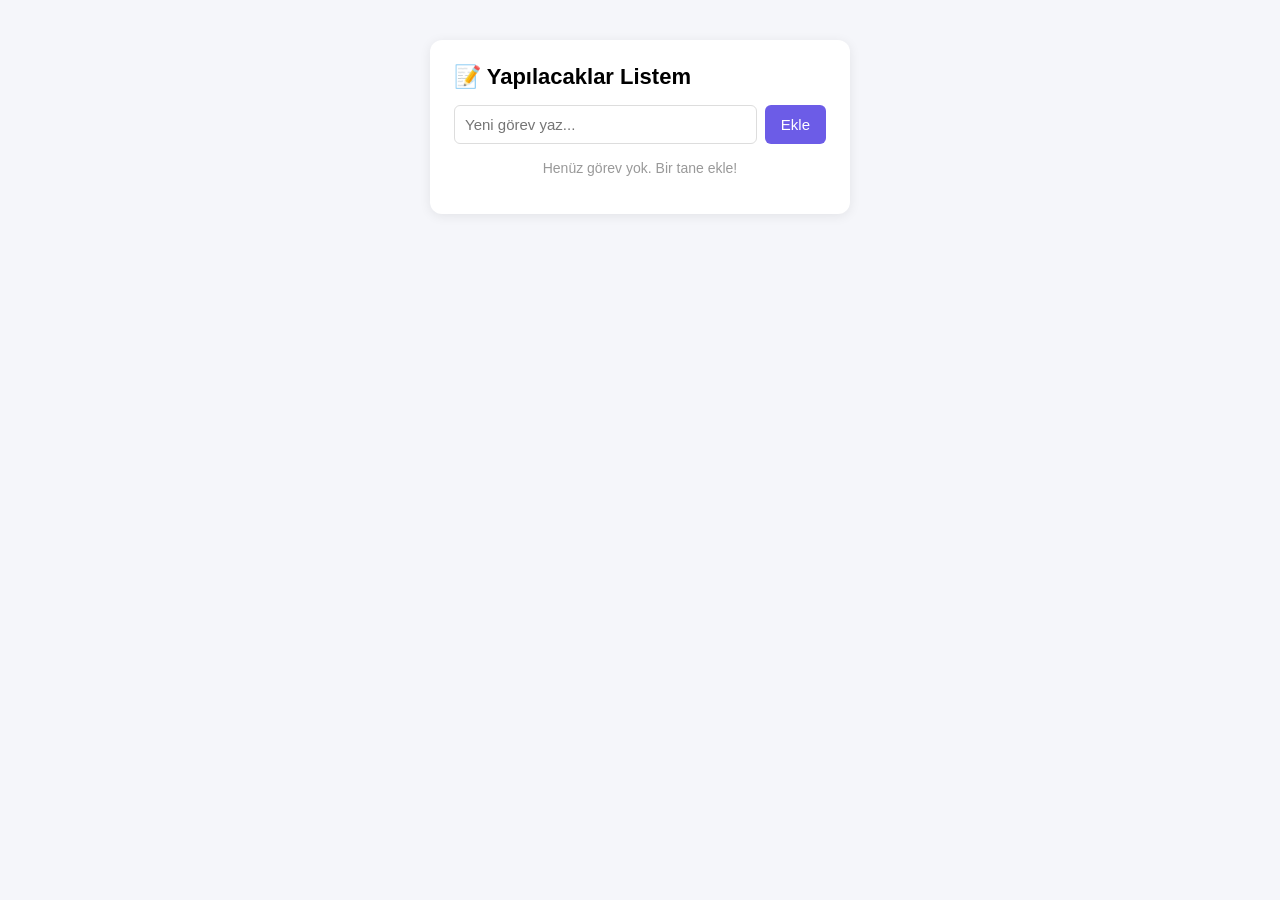
==== hafta-04/todo-app/index.html @ c99f7bb0 "hafta-04 g1: todo app plani + html css iskelet" ====
<!DOCTYPE html>
<html lang="tr">

<head>
    <meta charset="UTF-8">
    <meta name="viewport" content="width=device-width, initial-scale=1.0">
    <title>Yapılacaklar Listem</title>
    <link rel="stylesheet" href="style.css">
</head>

<body>
    <main class="kutu">
        <h1>📝 Yapılacaklar Listem</h1>

        <form id="gorev-form">

            <input type="text" id="gorev-input" placeholder="Yeni görev yaz..." autocomplete="off">
            
            <button type="submit">Ekle</button>
        </form>

        <ul id="gorev-listesi">

        </ul>

        <p id="bos-mesaj">Henüz görev yok. Bir tane ekle!</p>

    </main>

    <script src="script.js"></script>
</body>

</html>
---- hafta-04/todo-app/style.css ----
* {
    box-sizing: border-box;
}

body {
    font-family: 'Segoe UI', Arial, sans-serif;
    background: #f5f6fa;
    display: flex;
    justify-content: center;
    padding-top: 40px;
    margin: 0;
    min-height: 100vh;
}

.kutu {
    background: white;
    padding: 24px;
    border-radius: 12px;
    box-shadow: 0 2px 12px rgba(0, 0, 0, 0.08);
    width: 100%;
    max-width: 420px;
    height: fit-content;
}

h1 {
    margin-top: 0;
    font-size: 22px;
}

#gorev-form {
    display: flex;
    gap: 8px;
    margin-bottom: 16px;
}

#gorev-input {
    flex: 1;
    padding: 10px;
    border: 1px solid #ddd;
    border-radius: 6px;
    font-size: 15px;
}

#gorev-form button {
    padding: 10px 16px;
    background: #6c5ce7;
    color: white;
    border: none;
    border-radius: 6px;
    cursor: pointer;
    font-size: 15px;
}

#gorev-form button:hover {
    background: #5849c2;
}

#gorev-listesi {
    list-style: none;
    padding: 0;
    margin: 0;
}

#bos-mesaj {
    color: #999;
    text-align: center;
    font-size: 14px;
}
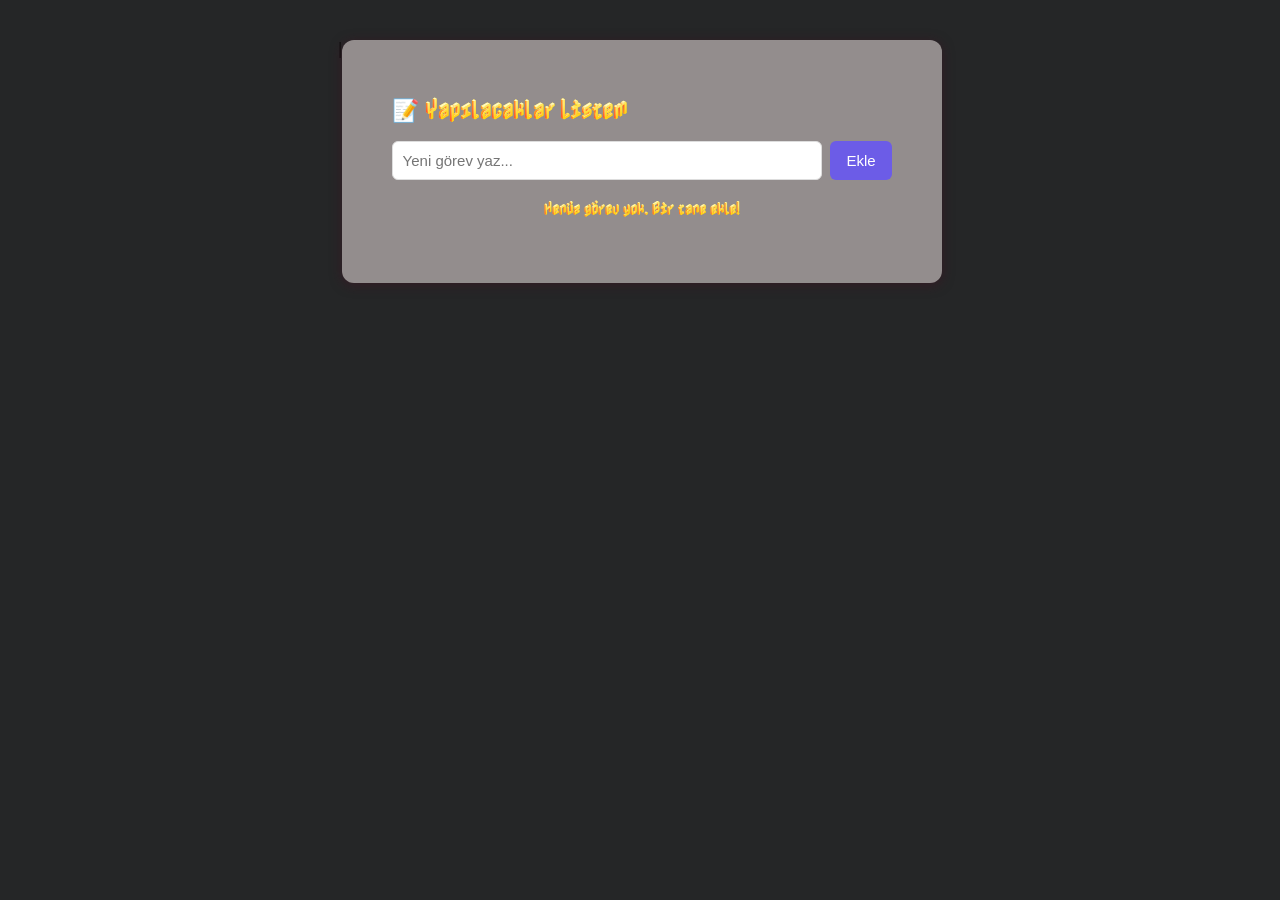
==== commit 09831b1d: "hafta-04 g1: todo app plani + html css iskelet" ====
--- a/hafta-04/todo-app/index.html
+++ b/hafta-04/todo-app/index.html
@@ -1,11 +1,19 @@
 <!DOCTYPE html>
 <html lang="tr">
+
+
 
 <head>
     <meta charset="UTF-8">
     <meta name="viewport" content="width=device-width, initial-scale=1.0">
     <title>Yapılacaklar Listem</title>
     <link rel="stylesheet" href="style.css">
+    <link rel="preconnect" href="https://fonts.googleapis.com">
+    <link rel="preconnect" href="https://fonts.gstatic.com" crossorigin>|
+    <link href="https://fonts.googleapis.com/css2?family=Nabla&display=swap" rel="stylesheet">
+    <style>
+        @import url('https://fonts.googleapis.com/css2?family=Jersey+10+Charted&display=swap');
+    </style>
 </head>
 
 <body>
@@ -15,7 +23,7 @@
         <form id="gorev-form">
 
             <input type="text" id="gorev-input" placeholder="Yeni görev yaz..." autocomplete="off">
-            
+
             <button type="submit">Ekle</button>
         </form>
 
--- a/hafta-04/todo-app/style.css
+++ b/hafta-04/todo-app/style.css
@@ -2,9 +2,12 @@
     box-sizing: border-box;
 }
 
+
+
 body {
-    font-family: 'Segoe UI', Arial, sans-serif;
-    background: #f5f6fa;
+
+
+    background: #252627;
     display: flex;
     justify-content: center;
     padding-top: 40px;
@@ -13,13 +16,20 @@
 }
 
 .kutu {
-    background: white;
-    padding: 24px;
+    font-family: "Nabla", system-ui;
+    font-optical-sizing: auto;
+    font-weight: 600;
+    font-style: normal;
+    font-variation-settings:
+        "EDPT" 100,
+        "EHLT" 12;
+    background: rgb(147, 141, 141);
+    padding: 50px;
     border-radius: 12px;
-    box-shadow: 0 2px 12px rgba(0, 0, 0, 0.08);
+    box-shadow: 0 2px 12px rgba(65, 16, 33, 0.536);
     width: 100%;
-    max-width: 420px;
-    height: fit-content;
+    max-width: 600px;
+    height: 100%;
 }
 
 h1 {
@@ -65,5 +75,4 @@
     color: #999;
     text-align: center;
     font-size: 14px;
-}
-
+}
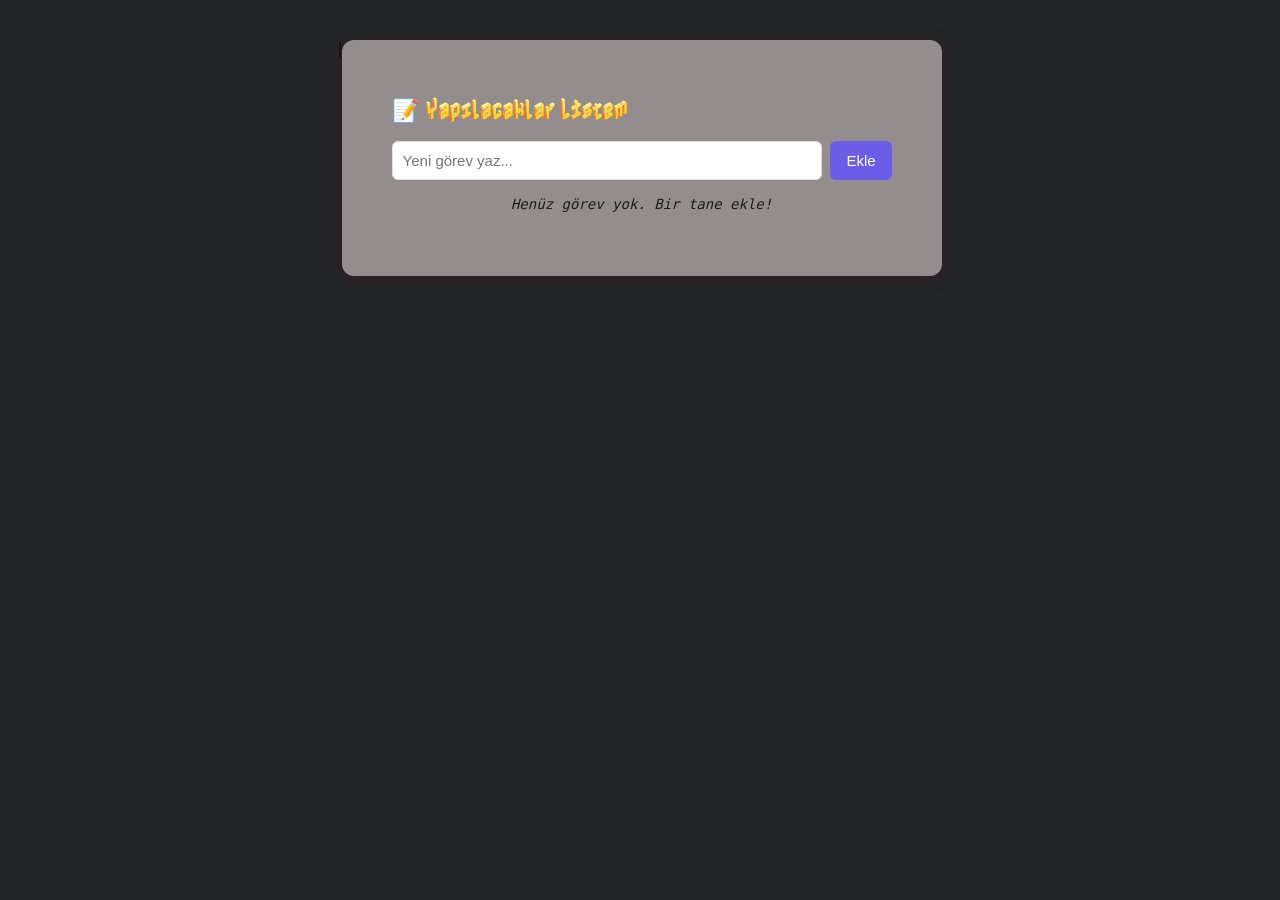
==== commit 09e53fb9: "hafta-04 g2: gorev ekleme ve listeleme" ====
--- a/hafta-04/todo-app/index.html
+++ b/hafta-04/todo-app/index.html
@@ -38,4 +38,4 @@
     <script src="script.js"></script>
 </body>
 
-</html>+</html>
--- a/hafta-04/todo-app/style.css
+++ b/hafta-04/todo-app/style.css
@@ -3,9 +3,7 @@
 }
 
 
-
 body {
-
 
     background: #252627;
     display: flex;
@@ -15,14 +13,11 @@
     min-height: 100vh;
 }
 
+
 .kutu {
-    font-family: "Nabla", system-ui;
-    font-optical-sizing: auto;
-    font-weight: 600;
-    font-style: normal;
-    font-variation-settings:
-        "EDPT" 100,
-        "EHLT" 12;
+    font-family: monospace;
+    font-weight: 400;
+    font-style: oblique;
     background: rgb(147, 141, 141);
     padding: 50px;
     border-radius: 12px;
@@ -33,6 +28,13 @@
 }
 
 h1 {
+    font-family: "Nabla", system-ui;
+    font-optical-sizing: auto;
+    font-weight: 600;
+    font-style: normal;
+    font-variation-settings:
+        "EDPT" 100,
+        "EHLT" 12;
     margin-top: 0;
     font-size: 22px;
 }
@@ -72,7 +74,21 @@
 }
 
 #bos-mesaj {
-    color: #999;
+    color: #1e1d1d;
     text-align: center;
     font-size: 14px;
+}
+
+#gorev-listesi li {
+    padding: 10px;
+    border-bottom: 1px solid #eee;
+    display: flex;
+    align-items: center;
+    justify-content: space-between;
+}
+
+#gorev-listesi li.tamamlandi {
+    text-decoration: line-through;
+
+    color: #aaa;
 }
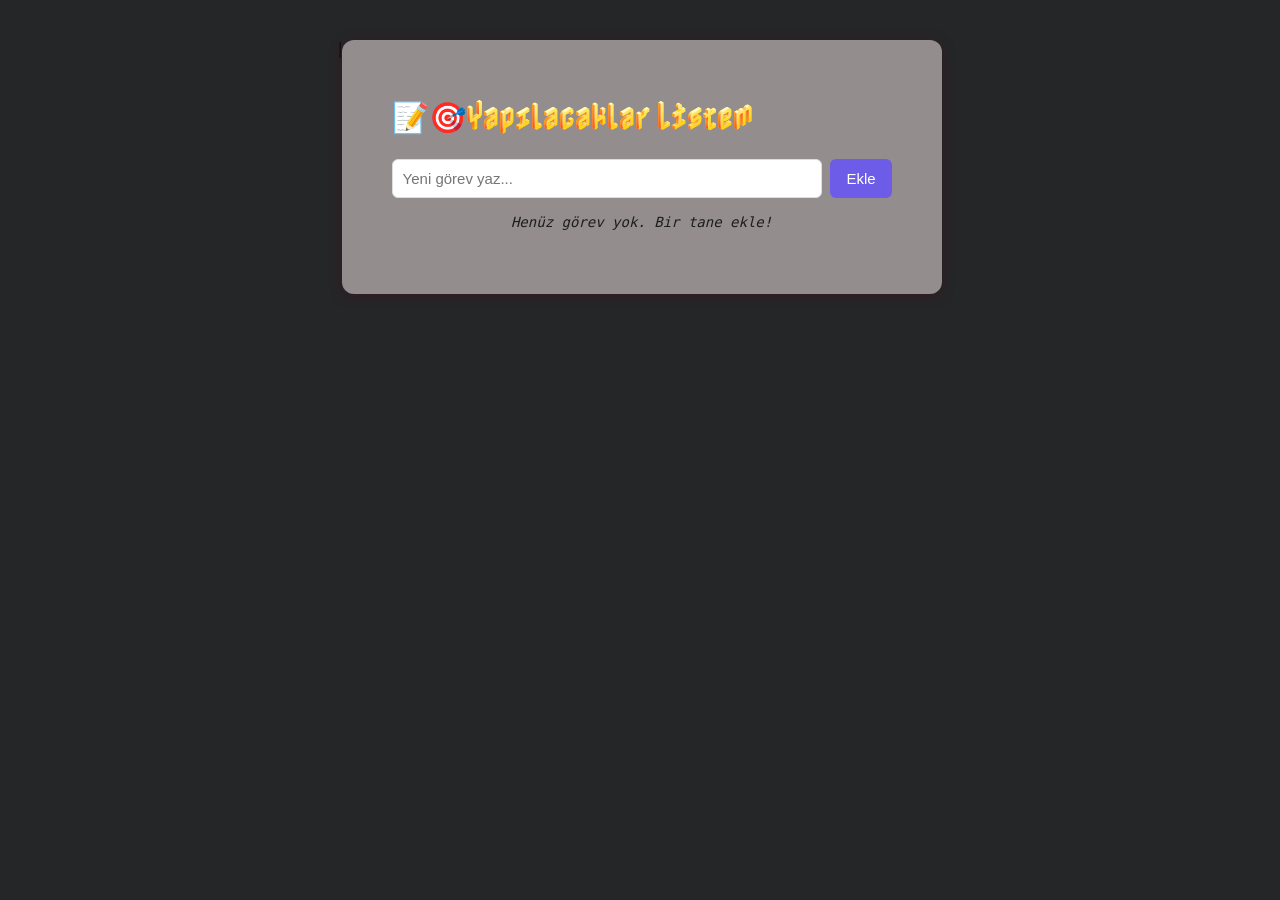
==== commit cc5a9038: "hafta-04 g3: gorev tamamlama ve silme - event delegation" ====
--- a/hafta-04/todo-app/index.html
+++ b/hafta-04/todo-app/index.html
@@ -18,7 +18,7 @@
 
 <body>
     <main class="kutu">
-        <h1>📝 Yapılacaklar Listem</h1>
+        <h1> 📝🎯Yapılacaklar Listem</h1>
 
         <form id="gorev-form">
 
--- a/hafta-04/todo-app/style.css
+++ b/hafta-04/todo-app/style.css
@@ -30,13 +30,13 @@
 h1 {
     font-family: "Nabla", system-ui;
     font-optical-sizing: auto;
-    font-weight: 600;
+    font-weight: 800;
     font-style: normal;
     font-variation-settings:
         "EDPT" 100,
         "EHLT" 12;
     margin-top: 0;
-    font-size: 22px;
+    font-size: 30px;
 }
 
 #gorev-form {
@@ -87,8 +87,28 @@
     justify-content: space-between;
 }
 
-#gorev-listesi li.tamamlandi {
+#gorev-listesi li .tamamlandi {
     text-decoration: line-through;
 
     color: #aaa;
+}
+
+.mini-buton {
+    border: none;
+    background: #eee;
+    border-radius: 4px;
+    width: 26px;
+    height: 26px;
+    cursor: pointer;
+    margin-left: 6px;
+    font-size: 13px;
+}
+
+.tamamla-buton:hover {
+    background: #55efc4;
+}
+
+.sil-buton:hover {
+    background: #ff7675;
+    color: white;
 }
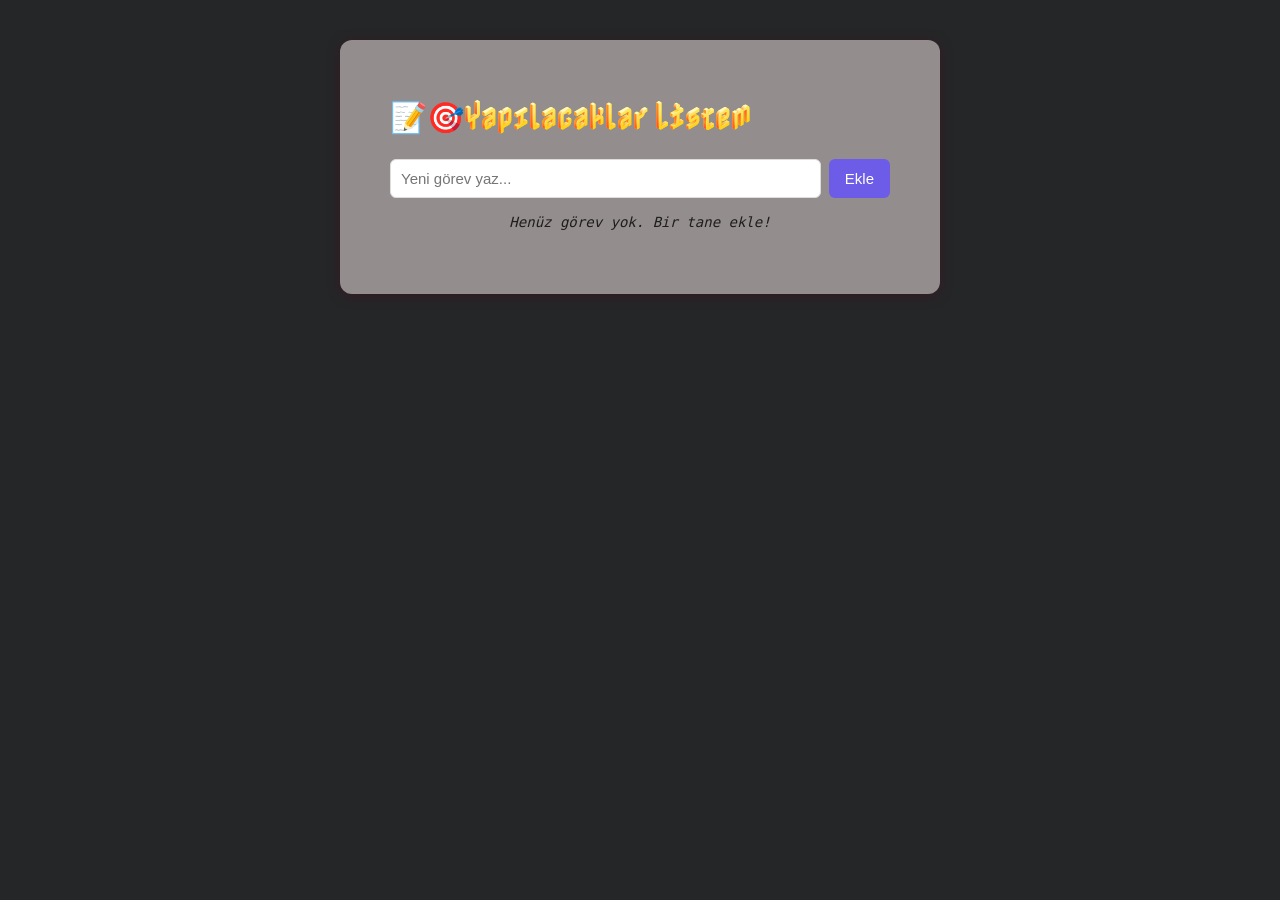
==== commit 7ff22829: "hafta-04 g5: refactor - fonksiyonlara bolme ve temizlik" ====
--- a/hafta-04/todo-app/index.html
+++ b/hafta-04/todo-app/index.html
@@ -9,11 +9,9 @@
     <title>Yapılacaklar Listem</title>
     <link rel="stylesheet" href="style.css">
     <link rel="preconnect" href="https://fonts.googleapis.com">
-    <link rel="preconnect" href="https://fonts.gstatic.com" crossorigin>|
+    <link rel="preconnect" href="https://fonts.gstatic.com" crossorigin>
     <link href="https://fonts.googleapis.com/css2?family=Nabla&display=swap" rel="stylesheet">
-    <style>
-        @import url('https://fonts.googleapis.com/css2?family=Jersey+10+Charted&display=swap');
-    </style>
+    
 </head>
 
 <body>
@@ -38,4 +36,4 @@
     <script src="script.js"></script>
 </body>
 
-</html>
+</html>
--- a/hafta-04/todo-app/style.css
+++ b/hafta-04/todo-app/style.css
@@ -4,7 +4,6 @@
 
 
 body {
-
     background: #252627;
     display: flex;
     justify-content: center;
@@ -12,7 +11,6 @@
     margin: 0;
     min-height: 100vh;
 }
-
 
 .kutu {
     font-family: monospace;
